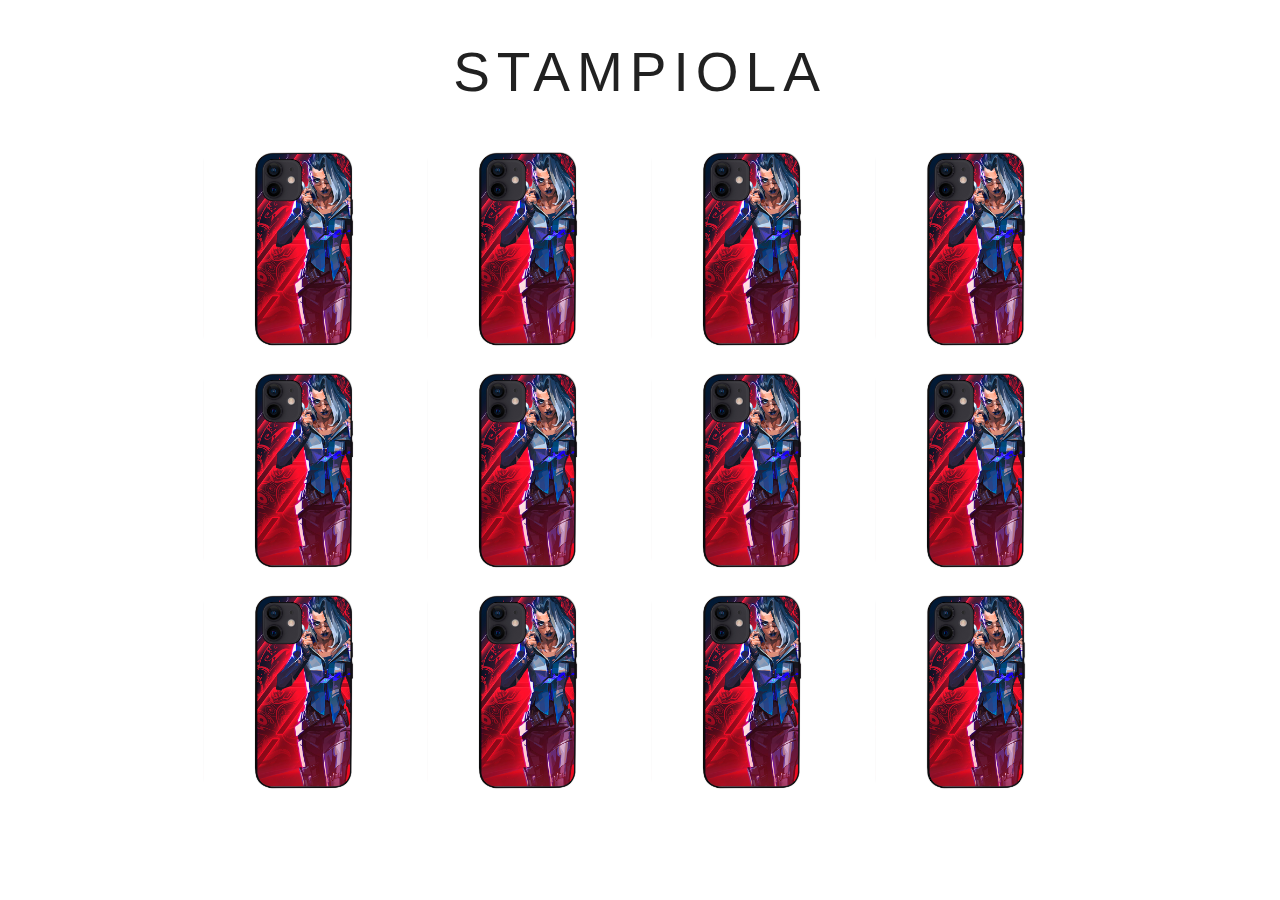
==== catalogo.html @ 8f8dd2da "integración del catalogo" ====
<!DOCTYPE html>
<html lang="es">
<head>
     <meta http-equiv="Content-Type" content="text/html; charset=UTF-8">
     <meta name="viewport" content="width=device-width, initial-scale=1.0">
     <meta http-equiv="X-UA-Compatible" content="ie=edge">
     <title>Lightbox | Materialize</title>
     
     <link rel="stylesheet" href="https://cdnjs.cloudflare.com/ajax/libs/materialize/1.0.0/css/materialize.min.css">

     <!-- Estilos CSS -->
     <link rel="stylesheet" href="./css/estilos.css">
</head>
<body>
     <main class="container">
          <div class="row">
               <div class="col s12 center-align background">
                    <h1 class="titulo">StamPiola</h1>
               </div>
          </div>

          <div class="row galeria">
               <div class="col s12 m4 l3">
                    <div class="material-placeholder">
                         <img src="./images/1.png" alt="" class="responsive-img materialboxed" data-caption="Lorem ipsum dolor sit amet, consectetur adipisicing elit.">
                    </div>
               </div>
               
               <div class="col s12 m4 l3">
                    <div class="material-placeholder">
                         <img src="./images/2.png" alt="" class="responsive-img materialboxed" data-caption="Lorem ipsum dolor sit amet, consectetur adipisicing elit.">
                    </div>
               </div>
               
               <div class="col s12 m4 l3">
                    <div class="material-placeholder"><img src="./images/3.png" alt="" class="responsive-img materialboxed" data-caption="Lorem ipsum dolor sit amet, consectetur adipisicing elit."></div>
               </div>
               
               <div class="col s12 m4 l3">
                    <div class="material-placeholder"><img src="./images/4.png" alt="" class="responsive-img materialboxed" data-caption="Lorem ipsum dolor sit amet, consectetur adipisicing elit."></div>
               </div>
               
               <div class="col s12 m4 l3">
                    <div class="material-placeholder"><img src="./images/5.png" alt="" class="responsive-img materialboxed" data-caption="Lorem ipsum dolor sit amet, consectetur adipisicing elit."></div>
               </div>
               
               <div class="col s12 m4 l3">
                    <div class="material-placeholder"><img src="./images/6.png" alt="" class="responsive-img materialboxed" data-caption="Lorem ipsum dolor sit amet, consectetur adipisicing elit."></div>
               </div>
               
               <div class="col s12 m4 l3">
                    <div class="material-placeholder"><img src="./images/7.png" alt="" class="responsive-img materialboxed" data-caption="Lorem ipsum dolor sit amet, consectetur adipisicing elit."></div>
               </div>
               
               <div class="col s12 m4 l3">
                    <div class="material-placeholder"><img src="./images/8.png" alt="" class="responsive-img materialboxed" data-caption="Lorem ipsum dolor sit amet, consectetur adipisicing elit."></div>
               </div>
               
               <div class="col s12 m4 l3">
                    <div class="material-placeholder"><img src="./images/9.png" alt="" class="responsive-img materialboxed" data-caption="Lorem ipsum dolor sit amet, consectetur adipisicing elit."></div>
               </div>
               
               <div class="col s12 m4 l3">
                    <div class="material-placeholder"><img src="./images/10.png" alt="" class="responsive-img materialboxed" data-caption="Lorem ipsum dolor sit amet, consectetur adipisicing elit."></div>
               </div>
               
               <div class="col s12 m4 l3">
                    <div class="material-placeholder"><img src="./images/11.png" alt="" class="responsive-img materialboxed" data-caption="Lorem ipsum dolor sit amet, consectetur adipisicing elit."></div>
               </div>
               
               <div class="col s12 m4 l3">
                    <div class="material-placeholder"><img src="./images/12.png" alt="" class="responsive-img materialboxed" data-caption="Lorem ipsum dolor sit amet, consectetur adipisicing elit."></div>
               </div>
          </div>
     </main>

     <script src="https://cdnjs.cloudflare.com/ajax/libs/materialize/1.0.0/js/materialize.min.js"></script>
     <script src="./js/mainCat.js"></script>
</body>
</html>
---- css/estilos.css ----
/* ------------------------- */
/* Estilos Generales */
/* ------------------------- */

body {
     background-image: linear-gradient(135deg, #ffffff 0%, #ffffff 100%);
}

.titulo {
     font-size: 55px;
     text-transform: uppercase;
     letter-spacing: 7px;
}

.galeria img {
     border-radius: 15px;
}

.materialbox-caption {
     bottom: 30px;
     right: 0;
     width: 40%;
     height: auto;
     padding: 10px;
     margin: auto;
     background: #000;
     box-shadow: 5px 5px #fff;
     font-size: 20px;
     color: #fff;
     line-height: 28px;
}

.galeria .col {
     margin-bottom: 20px;
}

@media screen and (max-width: 600px){
     .materialbox-caption {
          width: 90%;
     }
}

@media screen and (max-width: 992px){
     .materialbox-caption {
          width: 70%;
     }
}
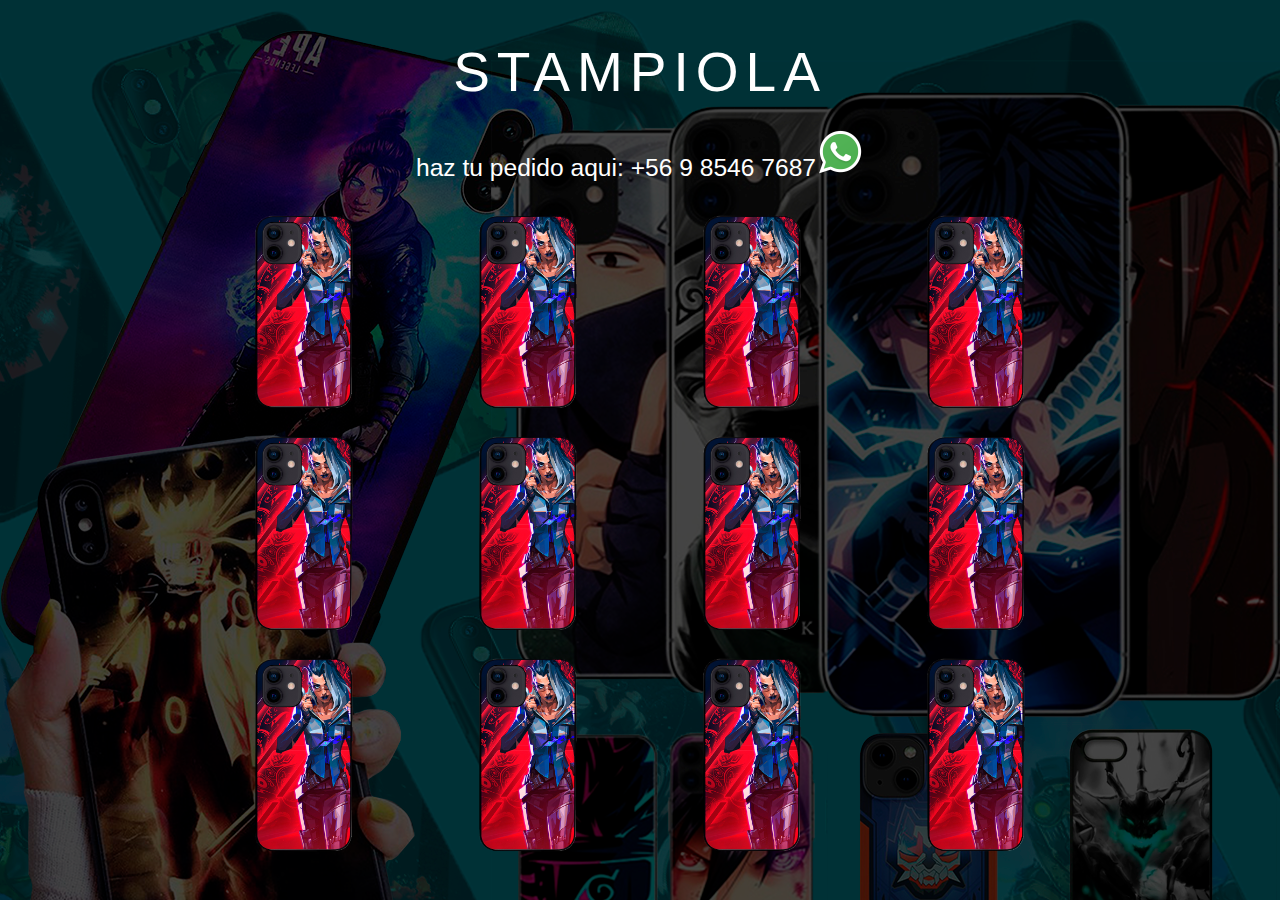
==== commit 5cb0409b: "estilos a catalogo" ====
--- a/catalogo.html
+++ b/catalogo.html
@@ -15,7 +15,7 @@
      <main class="container">
           <div class="row">
                <div class="col s12 center-align background">
-                    <h1 class="titulo">StamPiola</h1>
+                    <h1 class="titulo">StamPiola</h1> <h5>haz tu pedido aqui: <strong>+56 9 8546 7687</strong><img src="./images/Whatsapp_37229.png" alt=""></h5>
                </div>
           </div>
 
--- a/css/estilos.css
+++ b/css/estilos.css
@@ -3,10 +3,12 @@
 /* ------------------------- */
 
 body {
-     background-image: linear-gradient(135deg, #ffffff 0%, #ffffff 100%);
+    background-image: url(../images/fondo.png);
+    color: #fff;
 }
 
 .titulo {
+     font-family:Impact, Haettenschweiler, 'Arial Narrow Bold', sans-serif;
      font-size: 55px;
      text-transform: uppercase;
      letter-spacing: 7px;
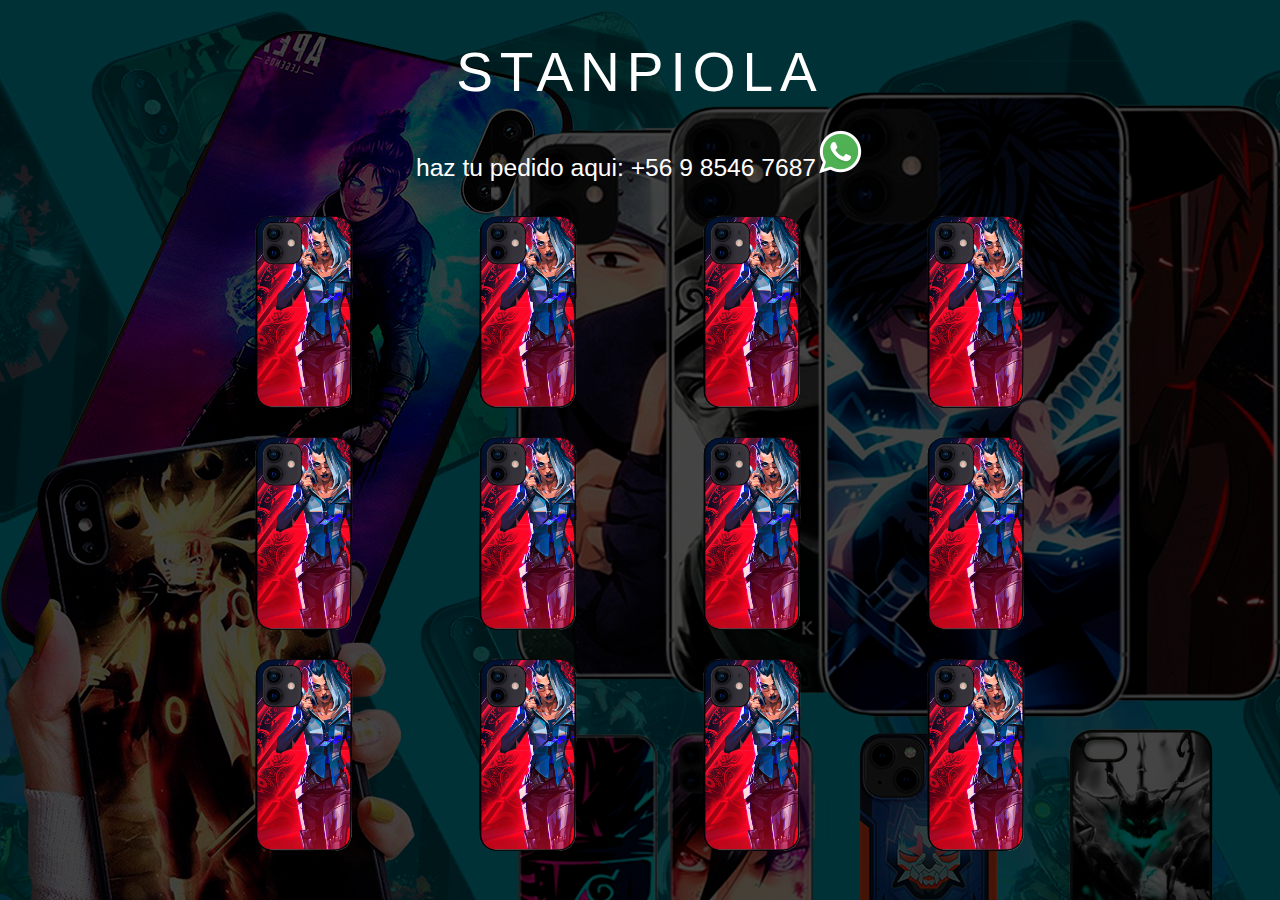
==== commit 6b315612: "integre la base del menu" ====
--- a/catalogo.html
+++ b/catalogo.html
@@ -15,7 +15,7 @@
      <main class="container">
           <div class="row">
                <div class="col s12 center-align background">
-                    <h1 class="titulo">StamPiola</h1> <h5>haz tu pedido aqui: <strong>+56 9 8546 7687</strong><img src="./images/Whatsapp_37229.png" alt=""></h5>
+                    <h1 class="titulo">StanPiola</h1> <h5>haz tu pedido aqui: <strong>+56 9 8546 7687</strong><img src="./images/Whatsapp_37229.png" alt=""></h5>
                </div>
           </div>
 
